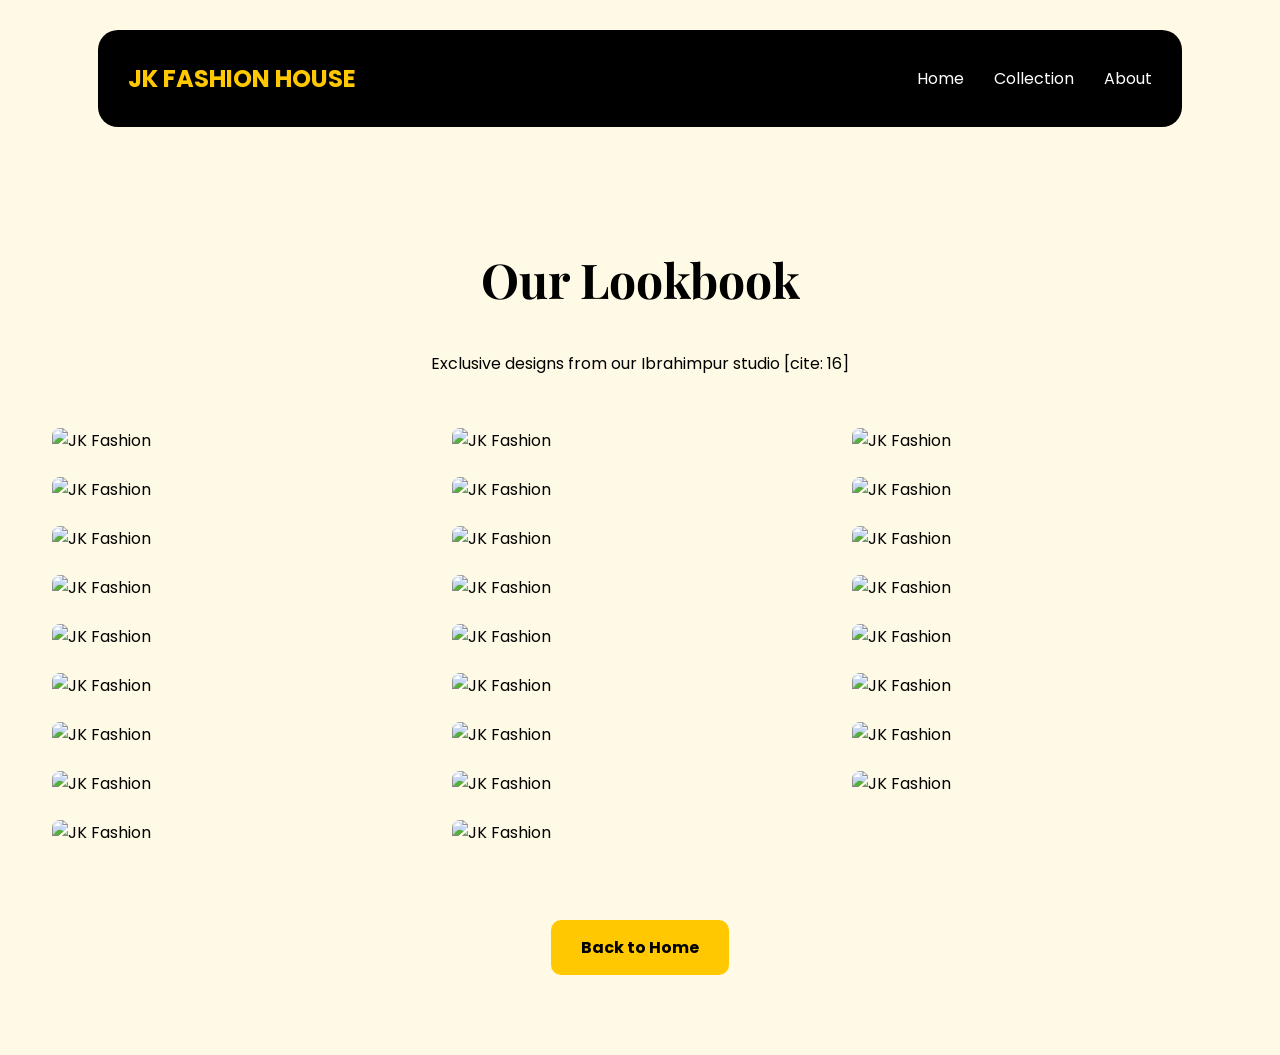
==== gallery.html @ 8bbc5f59 "Initial launch of JK Fashion House website" ====
<!DOCTYPE html>
<html lang="en">
<head>
    <meta charset="UTF-8">
    <meta name="viewport" content="width=device-width, initial-scale=1.0">
    <title>Gallery | JK Fashion House</title>
    <link rel="stylesheet" href="style.css">
    <link href="https://fonts.googleapis.com/css2?family=Playfair+Display:wght@700&family=Poppins:wght@300;400;600&display=swap" rel="stylesheet">
</head>
<body>

    <nav class="navbar">
        <div class="logo"> <a class = "logo" href="#home">JK FASHION HOUSE</a></div>
        <ul class="nav-links">
            <li><a href="index.html">Home</a></li>
            <li><a href="index.html#collection">Collection</a></li>
            <li><a href="index.html#about">About</a></li>
        </ul>
    </nav>

    <section class="gallery-container">
        <div class="gallery-header">
            <h1>Our Lookbook</h1>
            <p>Exclusive designs from our Ibrahimpur studio [cite: 16]</p>
        </div>

        <div class="gallery-grid">
            <div class="gallery-item"><img src="images/gallery/1.jpeg" alt="JK Fashion" onclick="openModal(this.src)"></div>
            <div class="gallery-item"><img src="images/gallery/2.jpeg" alt="JK Fashion" onclick="openModal(this.src)"></div>
            <div class="gallery-item"><img src="images/gallery/3.jpeg" alt="JK Fashion" onclick="openModal(this.src)"></div>
            <div class="gallery-item"><img src="images/gallery/4.jpeg" alt="JK Fashion" onclick="openModal(this.src)"></div>
            <div class="gallery-item"><img src="images/gallery/5.jpeg" alt="JK Fashion" onclick="openModal(this.src)"></div>
            <div class="gallery-item"><img src="images/gallery/6.jpeg" alt="JK Fashion" onclick="openModal(this.src)"></div>
            <div class="gallery-item"><img src="images/gallery/7.jpeg" alt="JK Fashion" onclick="openModal(this.src)"></div>
            <div class="gallery-item"><img src="images/gallery/8.jpeg" alt="JK Fashion" onclick="openModal(this.src)"></div>
            <div class="gallery-item"><img src="images/gallery/9.jpeg" alt="JK Fashion" onclick="openModal(this.src)"></div>
            <div class="gallery-item"><img src="images/gallery/10.jpeg" alt="JK Fashion" onclick="openModal(this.src)"></div>
            <div class="gallery-item"><img src="images/gallery/11.jpeg" alt="JK Fashion" onclick="openModal(this.src)"></div>
            <div class="gallery-item"><img src="images/gallery/12.jpeg" alt="JK Fashion" onclick="openModal(this.src)"></div>
            <div class="gallery-item"><img src="images/gallery/13.jpeg" alt="JK Fashion" onclick="openModal(this.src)"></div>
            <div class="gallery-item"><img src="images/gallery/14.jpeg" alt="JK Fashion" onclick="openModal(this.src)"></div>
            <div class="gallery-item"><img src="images/gallery/15.jpeg" alt="JK Fashion" onclick="openModal(this.src)"></div>
            <div class="gallery-item"><img src="images/gallery/16.jpeg" alt="JK Fashion" onclick="openModal(this.src)"></div>
            <div class="gallery-item"><img src="images/gallery/17.jpeg" alt="JK Fashion" onclick="openModal(this.src)"></div>
            <div class="gallery-item"><img src="images/gallery/18.jpeg" alt="JK Fashion" onclick="openModal(this.src)"></div>
            <div class="gallery-item"><img src="images/gallery/19.jpeg" alt="JK Fashion" onclick="openModal(this.src)"></div>
            <div class="gallery-item"><img src="images/gallery/20.jpeg" alt="JK Fashion" onclick="openModal(this.src)"></div>
            <div class="gallery-item"><img src="images/gallery/21.jpeg" alt="JK Fashion" onclick="openModal(this.src)"></div>
            <div class="gallery-item"><img src="images/gallery/22.jpeg" alt="JK Fashion" onclick="openModal(this.src)"></div>
            <div class="gallery-item"><img src="images/gallery/23.jpeg" alt="JK Fashion" onclick="openModal(this.src)"></div>
            <div class="gallery-item"><img src="images/gallery/24.jpeg" alt="JK Fashion" onclick="openModal(this.src)"></div>
            <div class="gallery-item"><img src="images/gallery/25.jpeg" alt="JK Fashion" onclick="openModal(this.src)"></div>
            <div class="gallery-item"><img src="images/gallery/26.jpeg" alt="JK Fashion" onclick="openModal(this.src)"></div>

        </div>
        
        <div class="center-btn">
            <a href="index.html" class="btn-primary pop-button">Back to Home</a>
        </div>
    </section>

    <div id="myModal" class="modal" onclick="closeModal()">
        <span class="close">&times;</span>
        <img class="modal-content" id="img01">
    </head>

    <script>
        function openModal(src) {
            document.getElementById("myModal").style.display = "block";
            document.getElementById("img01").src = src;
        }
        function closeModal() {
            document.getElementById("myModal").style.display = "none";
        }
    </script>

</body>
</html>








<div class="gallery-grid">
            <div class="gallery-item"><img src="images/gallery/1.jpeg" alt="JK Fashion 1"></div>
            <div class="gallery-item"><img src="images/gallery/2.jpeg" alt="JK Fashion 2"></div>
            <div class="gallery-item"><img src="images/gallery/3.jpeg" alt="JK Fashion 3"></div>
            <div class="gallery-item"><img src="images/gallery/4.jpeg" alt="JK Fashion 4"></div>
            <div class="gallery-item"><img src="images/gallery/5.jpeg" alt="JK Fashion 5"></div>
            <div class="gallery-item"><img src="images/gallery/6.jpeg" alt="JK Fashion 6"></div>
            <div class="gallery-item"><img src="images/gallery/7.jpeg" alt="JK Fashion 7"></div>
            <div class="gallery-item"><img src="images/gallery/8.jpeg" alt="JK Fashion 8"></div>
            <div class="gallery-item"><img src="images/gallery/9.jpeg" alt="JK Fashion 9"></div>
            <div class="gallery-item"><img src="images/gallery/10.jpeg" alt="JK Fashion 10"></div>
            <div class="gallery-item"><img src="images/gallery/11.jpeg" alt="JK Fashion 11"></div>
            <div class="gallery-item"><img src="images/gallery/12.jpeg" alt="JK Fashion 12"></div>
            <div class="gallery-item"><img src="images/gallery/13.jpeg" alt="JK Fashion 13"></div>
            <div class="gallery-item"><img src="images/gallery/14.jpeg" alt="JK Fashion 14"></div>
            <div class="gallery-item"><img src="images/gallery/15.jpeg" alt="JK Fashion 15"></div>
            <div class="gallery-item"><img src="images/gallery/16.jpeg" alt="JK Fashion 16"></div> 
            <div class="gallery-item"><img src="images/gallery/17.jpeg" alt="JK Fashion 17"></div>
            <div class="gallery-item"><img src="images/gallery/18.jpeg" alt="JK Fashion 18"></div>
            <div class="gallery-item"><img src="images/gallery/19.jpeg" alt="JK Fashion 19"></div>
            <div class="gallery-item"><img src="images/gallery/20.jpeg" alt="JK Fashion 20"></div>
            <div class="gallery-item"><img src="images/gallery/21.jpeg" alt="JK Fashion 21"></div>
            <div class="gallery-item"><img src="images/gallery/22.jpeg" alt="JK Fashion 22"></div>
            <div class="gallery-item"><img src="images/gallery/23.jpeg" alt="JK Fashion 23"></div>
            <div class="gallery-item"><img src="images/gallery/24.jpeg" alt="JK Fashion 24"></div>
            <div class="gallery-item"><img src="images/gallery/25.jpeg" alt="JK Fashion 25"></div>
            <div class="gallery-item"><img src="images/gallery/26.jpeg" alt="JK Fashion 26"></div>

        </div>
---- style.css ----
/* General Styles */
:root {
    --gold: #FFC800;
    --black: #000000;
    --beige: rgba(255, 250, 229, 1);
    --dark-grey: #1A1A1A;
}




/* --- Animation: Button Pop --- */
.btn-primary, .btn-gallery, .btn-view {
    transition: all 0.3s cubic-bezier(0.175, 0.885, 0.32, 1.275); /* Bouncy feel */
    cursor: pointer;
}

.btn-primary:hover, .btn-gallery:hover, .btn-view:hover {
    transform: scale(1.1); /* Makes the button "pop" out */
    box-shadow: 0px 10px 20px rgba(212, 175, 55, 0.4); /* Gold glow */
}

.btn-primary:active {
    transform: scale(0.95); /* Slight "press" effect when clicked */
}

/* --- Card Hover Effect --- */
.card {
    transition: transform 0.4s ease, box-shadow 0.4s ease;
}

.card:hover {
    transform: translateY(-10px); /* Lifts the card up  */
    box-shadow: 0 15px 30px rgba(0,0,0,0.1);
}

/* --- Lightbox / Modal Styles --- */
.modal {
    display: none; 
    position: fixed; 
    z-index: 1000; 
    padding-top: 50px; 
    left: 0; top: 0;
    width: 100%; height: 100%; 
    background-color: rgba(0,0,0,0.9); 
    cursor: zoom-out;
}

.modal-content {
    margin: auto;
    display: block;
    max-width: 80%;
    max-height: 80vh;
    animation: zoomIn 0.3s; /* Smooth pop-in for the image */
}

@keyframes zoomIn {
    from {transform: scale(0)} 
    to {transform: scale(1)}
}

.close {
    position: absolute;
    top: 20px;
    right: 35px;
    color: #f1f1f1;
    font-size: 40px;
    font-weight: bold;
    cursor: pointer;
}
.nav-links a:hover {
    transform: scale(1.1);
    transition: transform 0.3s ease;
    color: var(--gold);
    text-decoration: underline;
    text-align: center;
}

.nav-links a img:hover {
    transform: scale(1.2);
    transition: transform 0.3s ease;
}






body {
    margin: 0;
    font-family: 'Poppins', sans-serif;
    background-color: var(--beige);
    color: var(--black);
}

/* Navbar [cite: 1, 2] */
.navbar {
    display: flex;
    justify-content: space-between;
    padding: 20px 30px;
    background: var(--black);
    color: var(--gold);
    align-items: center;
    border-radius: 20px;
    margin: auto;
    margin-top: 30px;
    max-width: 80%;
}

.logo { font-weight: bold; font-size: 1.5rem; }

.nav-links { display: flex; list-style: none; gap: 30px; }

.nav-links a { color: white; text-decoration: none; font-size: 1rem; }
.nav-links img { width: 25px; height: 25px; }

/* Hero [cite: 3, 4] */
#home { background: url() no-repeat center center/cover; }
.hero { display: flex; align-items: center; justify-content: center; justify-content: space-around; min-height: 80vh; }

.hero-content h1 { 
    font-family: 'Averia Serif Libre', serif; 
    font-size: 4rem; 
    line-height: 1.1;
}

.btn-primary {
    display: inline-block;
    background: var(--gold);
    color: black;
    padding: 15px 30px;
    text-decoration: none;
    border-radius: 10px;
    font-weight: bold;
    margin-top: 20px;
}

.btn-gallery {
    display: inline-block;
    background: var(--gold);
    color: black;
    padding: 15px 30px;
    text-decoration: none;
    border-radius: 10px;
    font-weight: bold;
    margin-top: 20px;
}

/*Collection [cite: 9, 10, 11, 12] */
#collection { padding: 50px; text-align: center; }
.featured-section h2 { font-family: 'Averia Serif Libre', serif; font-size: 2.5rem; margin-bottom: 20px; }
#collection {background-color: #503800; color: white;}
/* Cards [cite: 5, 6, 7, 8] */
.collection-grid { 
    display: grid; 
    grid-template-columns: repeat(3, 1fr); 
    gap: 20px; 
    padding: 50px; 
}

.card img { width: 100%; border-radius: 15px; }

/* About [cite: 14, 15] */
#about { padding: 5px; text-align: left; background-color: beige; color: black; }
.about-container { display: flex; flex-direction: row; align-items: center; justify-content: center; }
.about-container .about-content { max-width: 500px; margin-right: 50px; }
#about h2 { font-family: 'Averia Serif Libre', serif; font-size: 2.5rem; margin-bottom: 60px; text-align: center; }
.about-image img { border-radius: 25px; }
.about-container {margin-bottom: 30px;}



/* Footer [cite: 13, 16] */
footer {
    background: var(--dark-grey);
    color: white;
    padding: 40px;
    text-align: center;
}

.gold-text { color: var(--gold); }

.footer-grid {
    display: grid;
    grid-template-columns: repeat(3, 1fr);
    gap: 20px;
    max-width: 1000px;
    margin: auto;
}

.footer-brand {
    display: flex;
    flex-direction: column;
    align-items: center;
    justify-content: center;
}
.footer-logo {
    display: flex;
    align-items: center;
    justify-content: center;
}
.footer-logo img {
    width: 180px;
    height: auto;
}
.btn-view {
    background: var(--gold);
    border: none;
    padding: 8px 25px;
    border-radius: 15px;
    cursor: pointer;
}

.footer-contact {
    display: flex;
    flex-direction: column;
    align-items: center;
    justify-content: center;
}
.footer-contact li {
    list-style: none;
    margin: 10px 0;
}
.footer-contact img {
    width: 110px;
    height: 110px;
    vertical-align: middle;
    margin-right: 8px;
}
.logo a {
    color: var(--gold);
    text-decoration: none;
}
.footer-map p {
    margin-bottom: 15px;
}
.footer-map .btn-view {
    background: var(--gold);
    border: none;
    padding: 10px 30px;
    border-radius: 20px;
    cursor: pointer;
}

.footer-map .btn-view a {
    color: black;
    text-decoration: none;
    font-weight: bold;
}

/* Footer Map Container */
.footer-map {
    flex: 1;
    min-width: 300px;
    padding: 10px;
}

.map-container {
    margin-top: 15px;
    border: 2px solid var(--gold); /* Adds a premium gold border around the map */
    border-radius: 17px;
    overflow: hidden;
    transition: transform 0.3s ease;
}

.map-container:hover {
    transform: scale(1.02); /* Slight pop effect when hovering over the map */
}






/*Gallery page

/* Gallery Page Specifics */
.gallery-container {
    padding: 80px 50px;
    background-color: var(--beige);
}

.gallery-header {
    text-align: center;
    margin-bottom: 50px;
}

.gallery-header h1 {
    font-family: 'Playfair Display', serif;
    font-size: 3rem;
    color: var(--black);
}

.gallery-grid {
    display: columns;
    columns: 3; /* Creates a high-end magazine layout */
    column-gap: 20px;
}

.gallery-item {
    width: 100%;
    margin-bottom: 20px;
    break-inside: avoid;
}

.gallery-item img {
    width: 100%;
    border-radius: 10px;
    transition: transform 0.3s ease;
    border: 2px solid transparent;
}

.gallery-item img:hover {
    transform: scale(1.02);
    border-color: var(--gold);
}

.center-btn {
    text-align: center;
    margin-top: 50px;
}

/* Responsive fix for phones */
@media (max-width: 768px) {
    .gallery-grid { columns: 1; }
}

/* --- MOBILE VERSION (Screens 768px and below) --- */
@media (max-width: 768px) {
    
    /* Navbar: Centered and scaled for touch */
    .navbar {
        max-width: 95%; /* More width on small screens */
        flex-direction: column;
        padding: 15px;
        margin-top: 10px;
        gap: 15px;
    }

    .nav-links {
        gap: 15px;
        padding-left: 0;
    }

    .nav-links a {
        font-size: 0.9rem;
    }

    /* Hero Section: Stack text on top of image */
    .hero {
        flex-direction: column;
        text-align: center;
        padding: 40px 20px;
        min-height: auto;
    }

    .hero-content h1 {
        font-size: 2.5rem; /* Shrunk for mobile visibility */
        margin-bottom: 20px;
    }

    .hero-image img {
        width: 100%;
        max-width: 300px; /* Prevents image from being too huge */
        margin-top: 30px;
    }

    /* Collection Section: Single column grid */
    .collection-grid {
        grid-template-columns: 1fr; /* Stacks cards vertically */
        padding: 20px;
        gap: 30px;
    }

    /* About Section: Reversed stack (Text then Image) */
    .about-container {
        flex-direction: column-reverse;
        padding: 20px;
    }

    .about-container .about-content {
        max-width: 100%;
        margin-right: 0;
        text-align: center;
        padding: 20px 0;
    }

    #about h2 {
        font-size: 2rem;
        margin-bottom: 30px;
    }

    .about-image img {
        width: 100%;
        max-width: 350px;
    }

    /* Footer: 1-column layout */
    .footer-grid {
        grid-template-columns: 1fr;
        gap: 40px;
    }

    .footer-logo img {
        width: 140px;
    }

    .footer-contact img {
        width: 80px; /* Smaller icons for mobile */
        height: 80px;
    }

    .footer-map {
        min-width: 100%;
        padding: 0;
    }

    /* Gallery: Handled by your existing @media rule, 
       but we ensure the container padding is smaller */
    .gallery-container {
        padding: 40px 20px;
    }

    .gallery-header h1 {
        font-size: 2.2rem;
    }
}
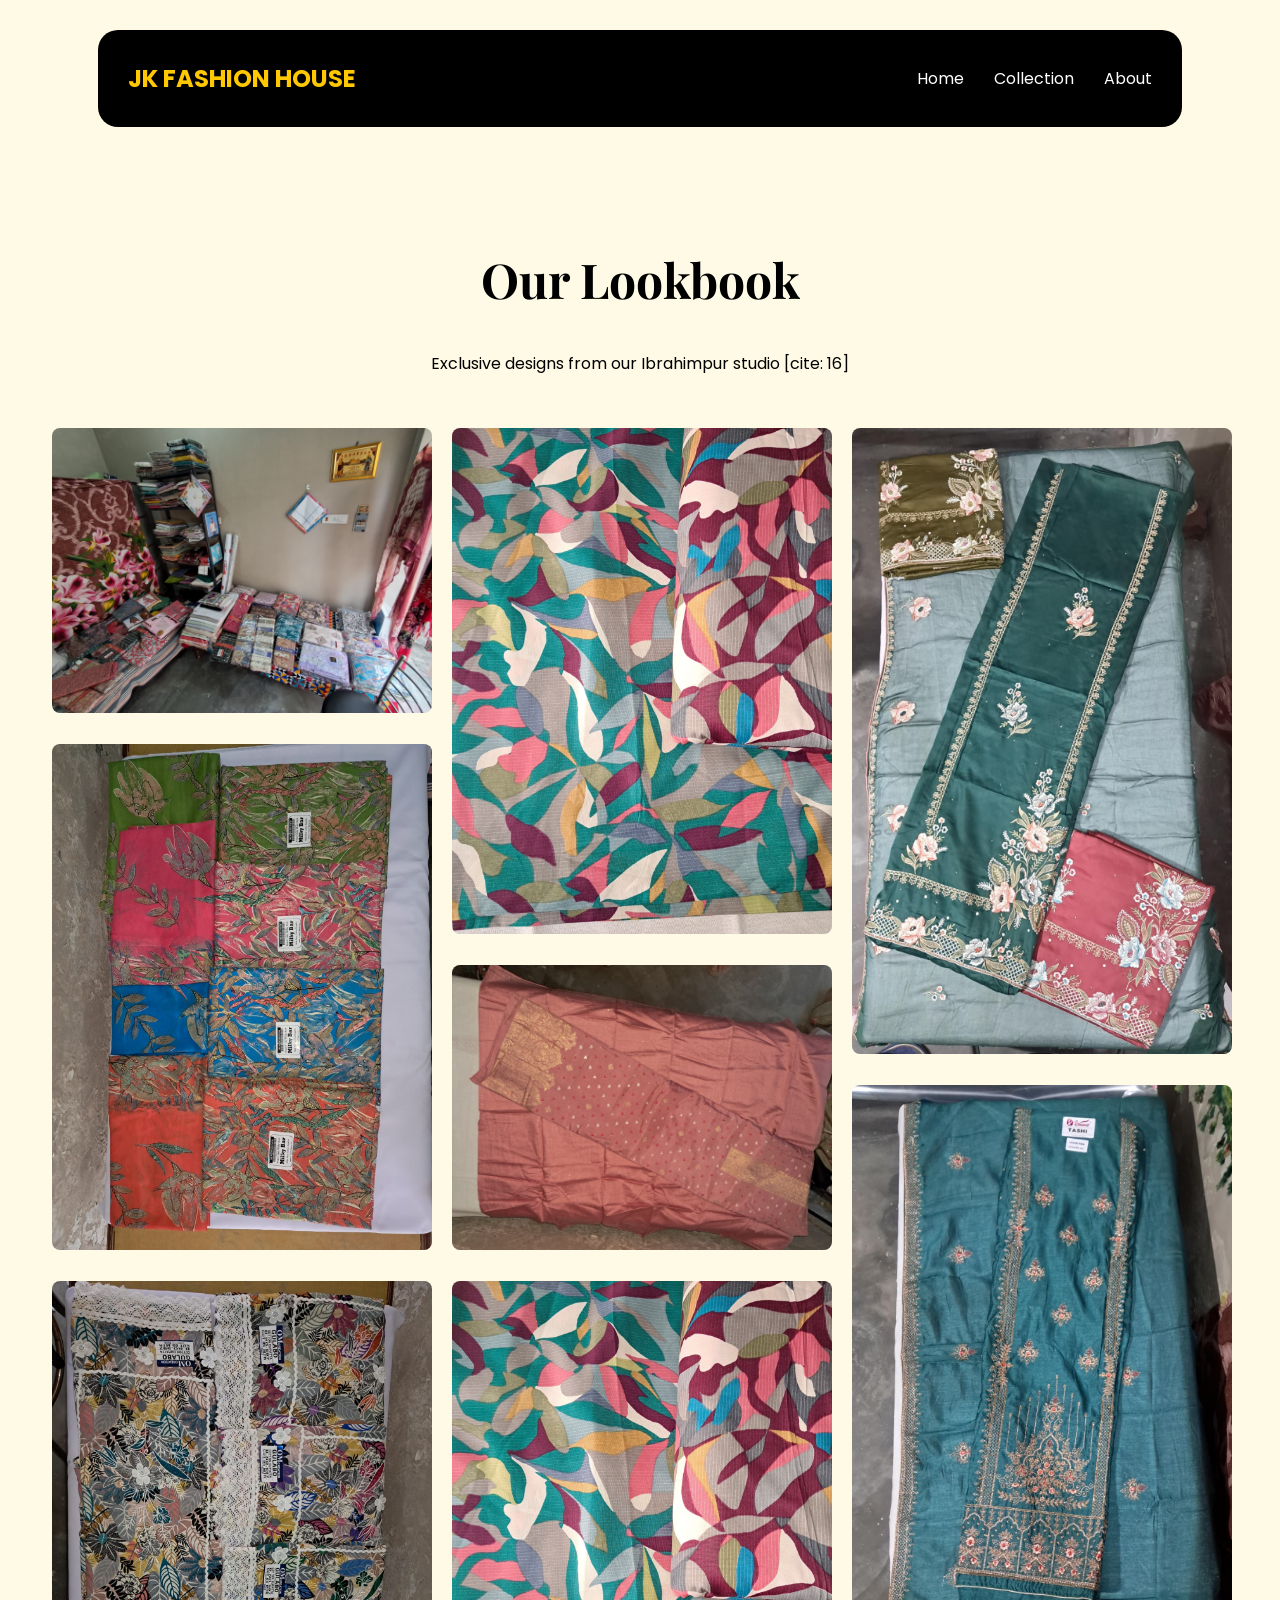
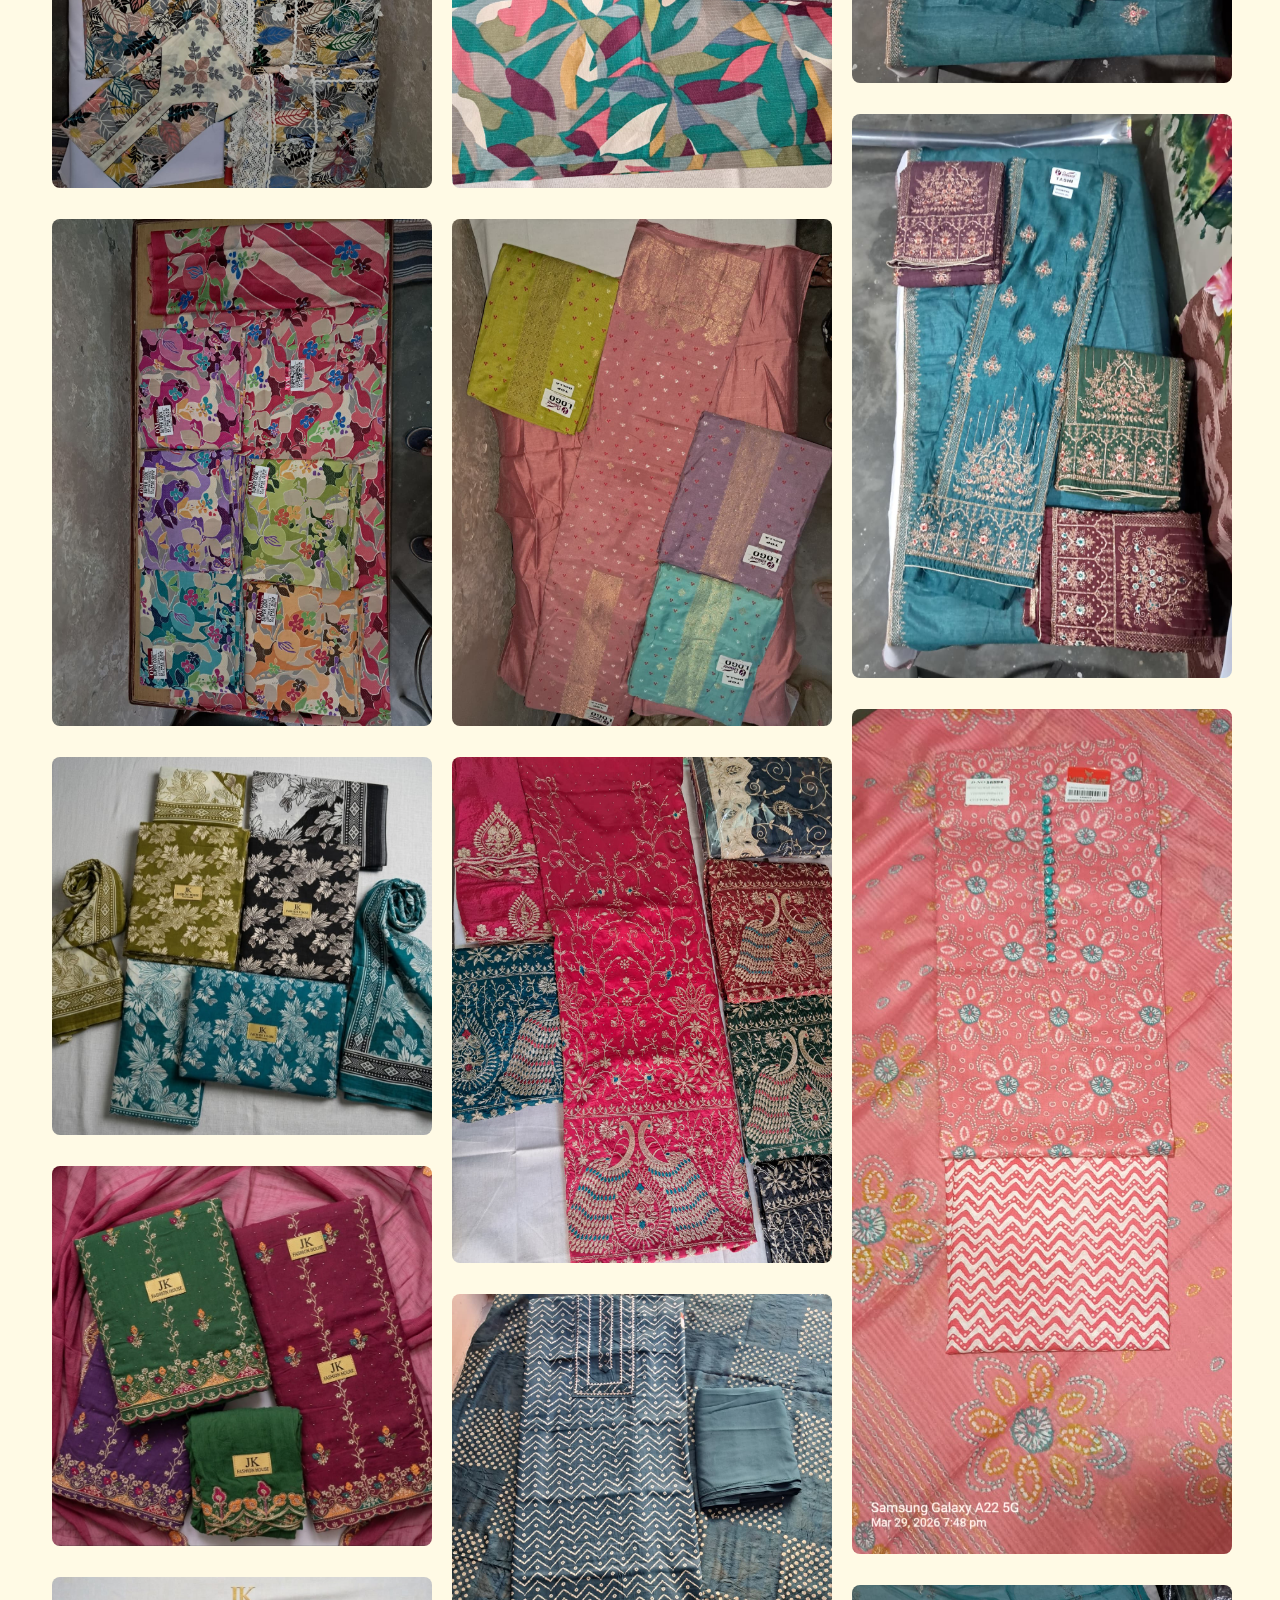
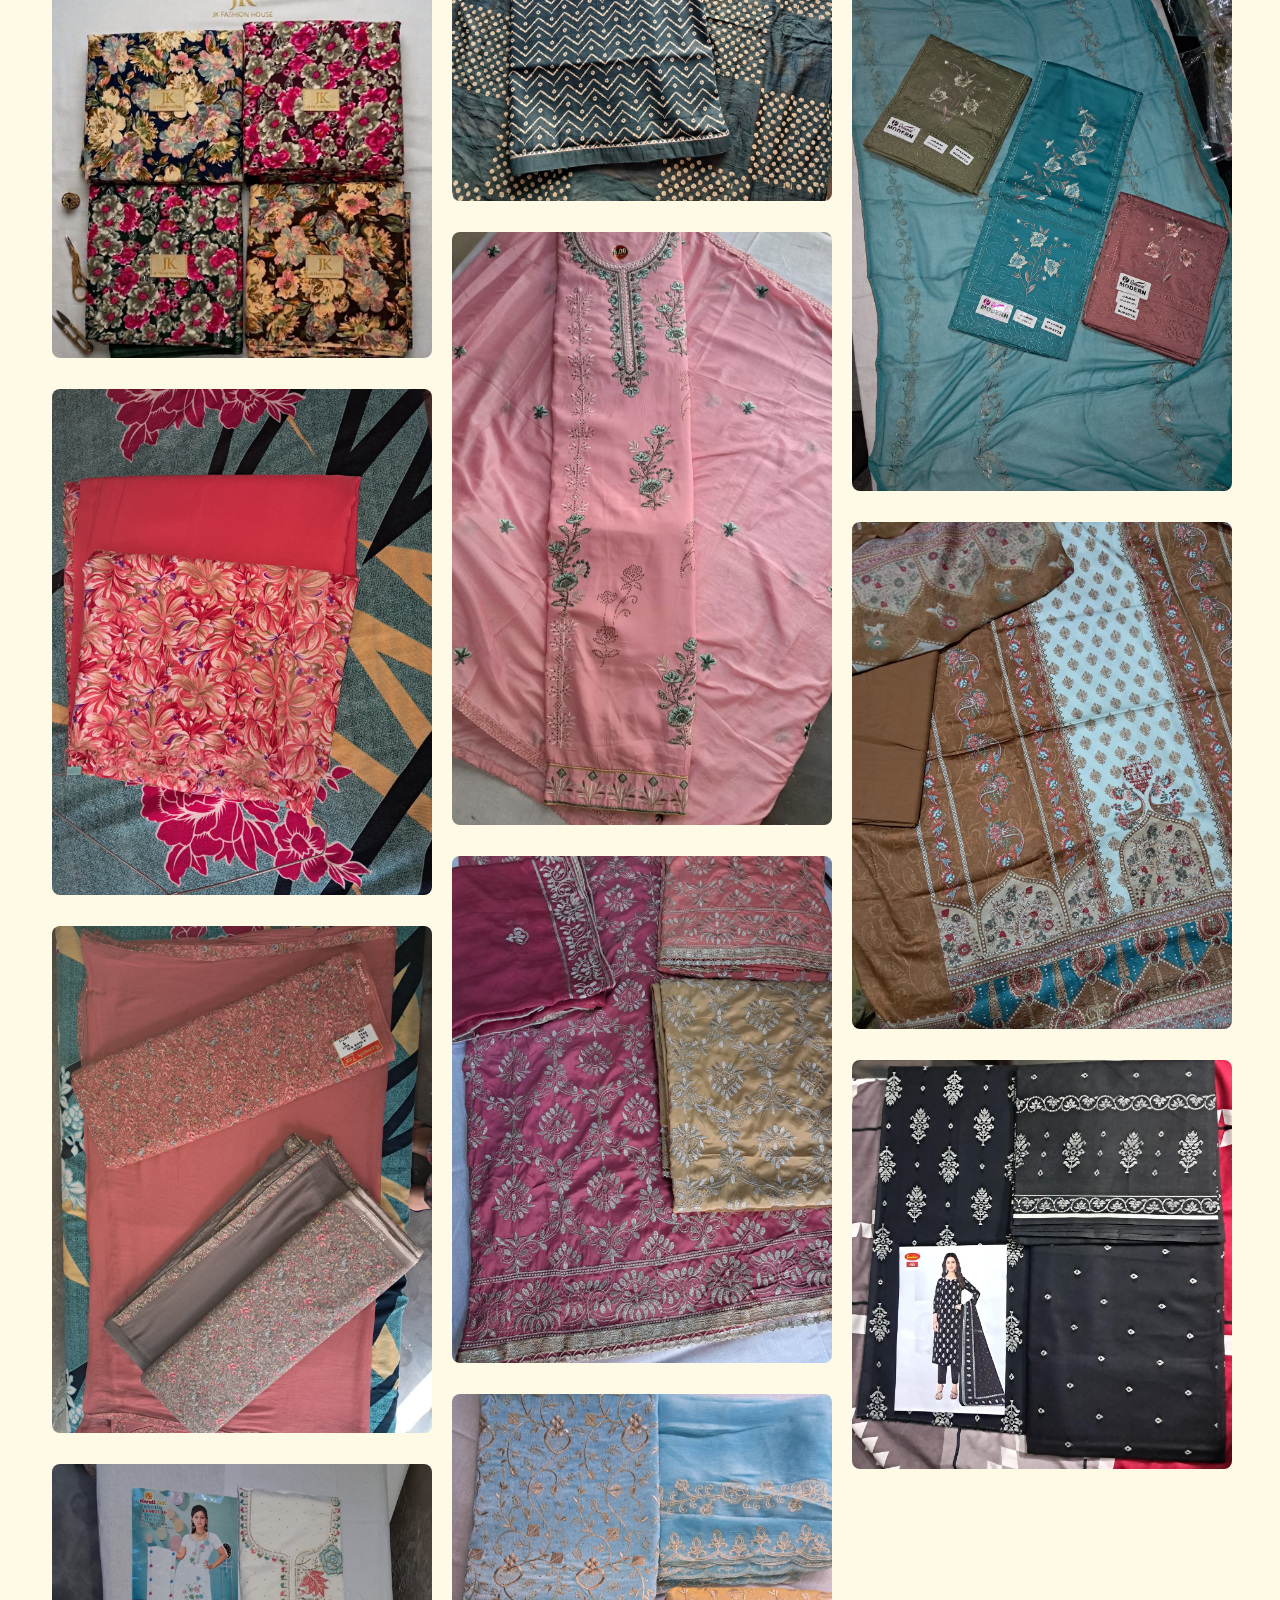
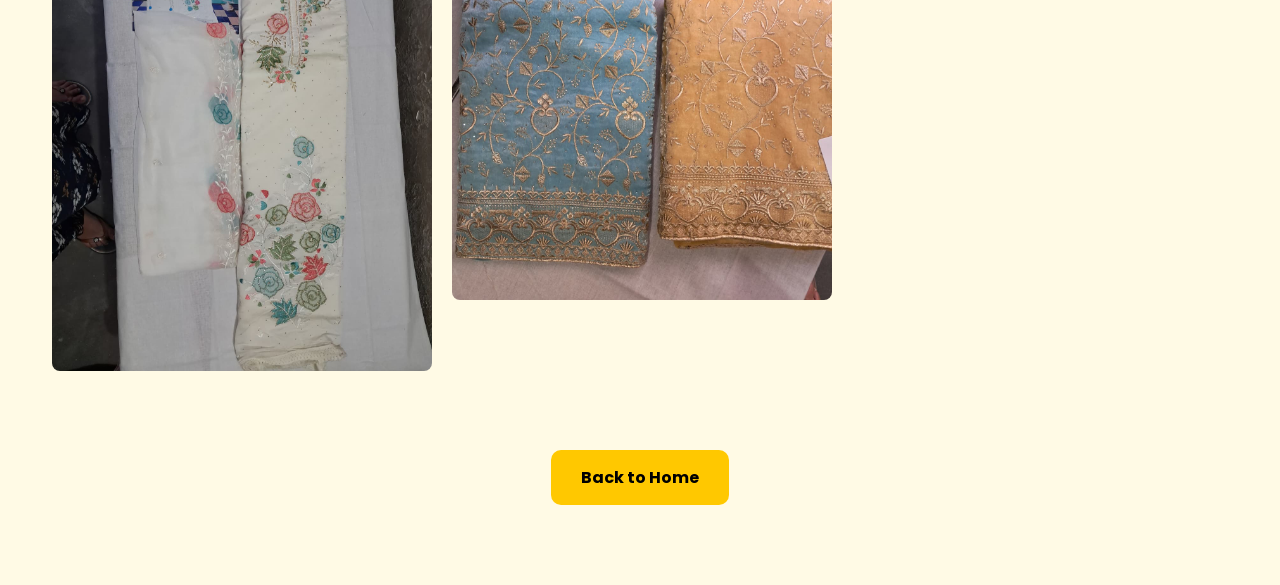
==== commit 08b5c77e: "actually fixed gallery images" ====
--- a/gallery.html
+++ b/gallery.html
@@ -10,7 +10,7 @@
 <body>
 
     <nav class="navbar">
-        <div class="logo"> <a class = "logo" href="#home">JK FASHION HOUSE</a></div>
+        <div class="logo"> <a class = "logo" href="index.html">JK FASHION HOUSE</a></div>
         <ul class="nav-links">
             <li><a href="index.html">Home</a></li>
             <li><a href="index.html#collection">Collection</a></li>
@@ -25,32 +25,32 @@
         </div>
 
         <div class="gallery-grid">
-            <div class="gallery-item"><img src="images/gallery/1.jpeg" alt="JK Fashion" onclick="openModal(this.src)"></div>
-            <div class="gallery-item"><img src="images/gallery/2.jpeg" alt="JK Fashion" onclick="openModal(this.src)"></div>
-            <div class="gallery-item"><img src="images/gallery/3.jpeg" alt="JK Fashion" onclick="openModal(this.src)"></div>
-            <div class="gallery-item"><img src="images/gallery/4.jpeg" alt="JK Fashion" onclick="openModal(this.src)"></div>
-            <div class="gallery-item"><img src="images/gallery/5.jpeg" alt="JK Fashion" onclick="openModal(this.src)"></div>
-            <div class="gallery-item"><img src="images/gallery/6.jpeg" alt="JK Fashion" onclick="openModal(this.src)"></div>
-            <div class="gallery-item"><img src="images/gallery/7.jpeg" alt="JK Fashion" onclick="openModal(this.src)"></div>
-            <div class="gallery-item"><img src="images/gallery/8.jpeg" alt="JK Fashion" onclick="openModal(this.src)"></div>
-            <div class="gallery-item"><img src="images/gallery/9.jpeg" alt="JK Fashion" onclick="openModal(this.src)"></div>
-            <div class="gallery-item"><img src="images/gallery/10.jpeg" alt="JK Fashion" onclick="openModal(this.src)"></div>
-            <div class="gallery-item"><img src="images/gallery/11.jpeg" alt="JK Fashion" onclick="openModal(this.src)"></div>
-            <div class="gallery-item"><img src="images/gallery/12.jpeg" alt="JK Fashion" onclick="openModal(this.src)"></div>
-            <div class="gallery-item"><img src="images/gallery/13.jpeg" alt="JK Fashion" onclick="openModal(this.src)"></div>
-            <div class="gallery-item"><img src="images/gallery/14.jpeg" alt="JK Fashion" onclick="openModal(this.src)"></div>
-            <div class="gallery-item"><img src="images/gallery/15.jpeg" alt="JK Fashion" onclick="openModal(this.src)"></div>
-            <div class="gallery-item"><img src="images/gallery/16.jpeg" alt="JK Fashion" onclick="openModal(this.src)"></div>
-            <div class="gallery-item"><img src="images/gallery/17.jpeg" alt="JK Fashion" onclick="openModal(this.src)"></div>
-            <div class="gallery-item"><img src="images/gallery/18.jpeg" alt="JK Fashion" onclick="openModal(this.src)"></div>
-            <div class="gallery-item"><img src="images/gallery/19.jpeg" alt="JK Fashion" onclick="openModal(this.src)"></div>
-            <div class="gallery-item"><img src="images/gallery/20.jpeg" alt="JK Fashion" onclick="openModal(this.src)"></div>
-            <div class="gallery-item"><img src="images/gallery/21.jpeg" alt="JK Fashion" onclick="openModal(this.src)"></div>
-            <div class="gallery-item"><img src="images/gallery/22.jpeg" alt="JK Fashion" onclick="openModal(this.src)"></div>
-            <div class="gallery-item"><img src="images/gallery/23.jpeg" alt="JK Fashion" onclick="openModal(this.src)"></div>
-            <div class="gallery-item"><img src="images/gallery/24.jpeg" alt="JK Fashion" onclick="openModal(this.src)"></div>
-            <div class="gallery-item"><img src="images/gallery/25.jpeg" alt="JK Fashion" onclick="openModal(this.src)"></div>
-            <div class="gallery-item"><img src="images/gallery/26.jpeg" alt="JK Fashion" onclick="openModal(this.src)"></div>
+            <div class="gallery-item"><img src="/Images/gallery/1.jpeg" alt="JK Fashion" onclick="openModal(this.src)"></div>
+            <div class="gallery-item"><img src="/Images/gallery/2.jpeg" alt="JK Fashion" onclick="openModal(this.src)"></div>
+            <div class="gallery-item"><img src="/Images/gallery/3.jpeg" alt="JK Fashion" onclick="openModal(this.src)"></div>
+            <div class="gallery-item"><img src="/Images/gallery/4.jpeg" alt="JK Fashion" onclick="openModal(this.src)"></div>
+            <div class="gallery-item"><img src="/Images/gallery/5.jpeg" alt="JK Fashion" onclick="openModal(this.src)"></div>
+            <div class="gallery-item"><img src="/Images/gallery/6.jpeg" alt="JK Fashion" onclick="openModal(this.src)"></div>
+            <div class="gallery-item"><img src="/Images/gallery/7.jpeg" alt="JK Fashion" onclick="openModal(this.src)"></div>
+            <div class="gallery-item"><img src="/Images/gallery/8.jpeg" alt="JK Fashion" onclick="openModal(this.src)"></div>
+            <div class="gallery-item"><img src="/Images/gallery/9.jpeg" alt="JK Fashion" onclick="openModal(this.src)"></div>
+            <div class="gallery-item"><img src="/Images/gallery/10.jpeg" alt="JK Fashion" onclick="openModal(this.src)"></div>
+            <div class="gallery-item"><img src="/Images/gallery/11.jpeg" alt="JK Fashion" onclick="openModal(this.src)"></div>
+            <div class="gallery-item"><img src="/Images/gallery/12.jpeg" alt="JK Fashion" onclick="openModal(this.src)"></div>
+            <div class="gallery-item"><img src="/Images/gallery/13.jpeg" alt="JK Fashion" onclick="openModal(this.src)"></div>
+            <div class="gallery-item"><img src="/Images/gallery/14.jpeg" alt="JK Fashion" onclick="openModal(this.src)"></div>
+            <div class="gallery-item"><img src="/Images/gallery/15.jpeg" alt="JK Fashion" onclick="openModal(this.src)"></div>
+            <div class="gallery-item"><img src="/Images/gallery/16.jpeg" alt="JK Fashion" onclick="openModal(this.src)"></div>
+            <div class="gallery-item"><img src="/Images/gallery/17.jpeg" alt="JK Fashion" onclick="openModal(this.src)"></div>
+            <div class="gallery-item"><img src="/Images/gallery/18.jpeg" alt="JK Fashion" onclick="openModal(this.src)"></div>
+            <div class="gallery-item"><img src="/Images/gallery/19.jpeg" alt="JK Fashion" onclick="openModal(this.src)"></div>
+            <div class="gallery-item"><img src="/Images/gallery/20.jpeg" alt="JK Fashion" onclick="openModal(this.src)"></div>
+            <div class="gallery-item"><img src="/Images/gallery/21.jpeg" alt="JK Fashion" onclick="openModal(this.src)"></div>
+            <div class="gallery-item"><img src="/Images/gallery/22.jpeg" alt="JK Fashion" onclick="openModal(this.src)"></div>
+            <div class="gallery-item"><img src="/Images/gallery/23.jpeg" alt="JK Fashion" onclick="openModal(this.src)"></div>
+            <div class="gallery-item"><img src="/Images/gallery/24.jpeg" alt="JK Fashion" onclick="openModal(this.src)"></div>
+            <div class="gallery-item"><img src="/Images/gallery/25.jpeg" alt="JK Fashion" onclick="openModal(this.src)"></div>
+            <div class="gallery-item"><img src="/Images/gallery/26.jpeg" alt="JK Fashion" onclick="openModal(this.src)"></div>
 
         </div>
         
